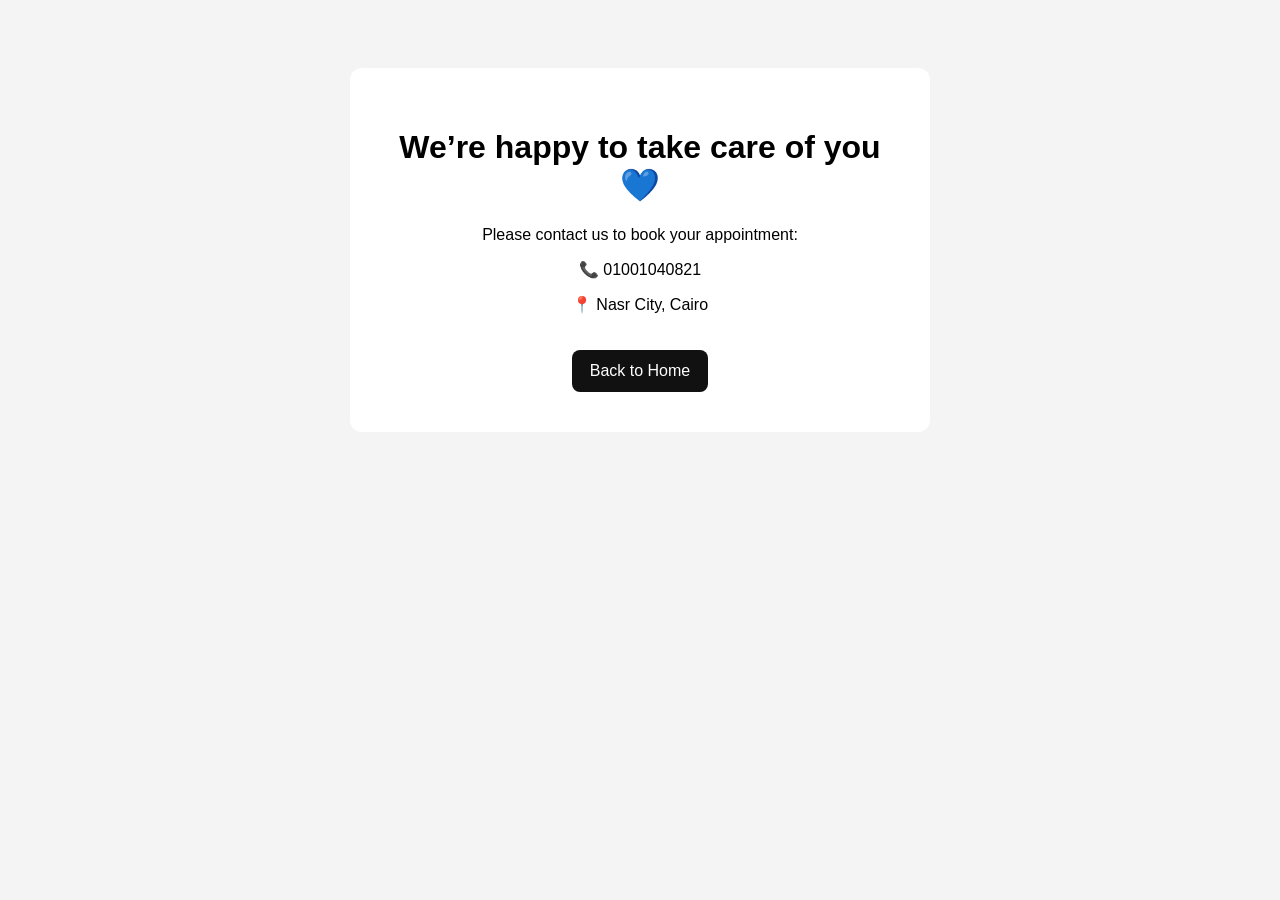
==== booking.html @ 85c0273f "Update booking.html" ====
<!DOCTYPE html>
<html>
<head>
<title>Book Appointment</title>
<style>
body{font-family:Arial;text-align:center;padding:60px;background:#f4f4f4}
.box{background:white;padding:40px;border-radius:12px;max-width:500px;margin:auto}
a{display:inline-block;margin-top:20px;padding:12px 18px;background:#111;color:white;text-decoration:none;border-radius:8px}
</style>
</head>

<body>

<div class="box">

<h1>We’re happy to take care of you 💙</h1>

<p>Please contact us to book your appointment:</p>

<p>📞 01001040821</p>
<p>📍 Nasr City, Cairo</p>

<a href="index.html">Back to Home</a>

</div>

</body>
</html>
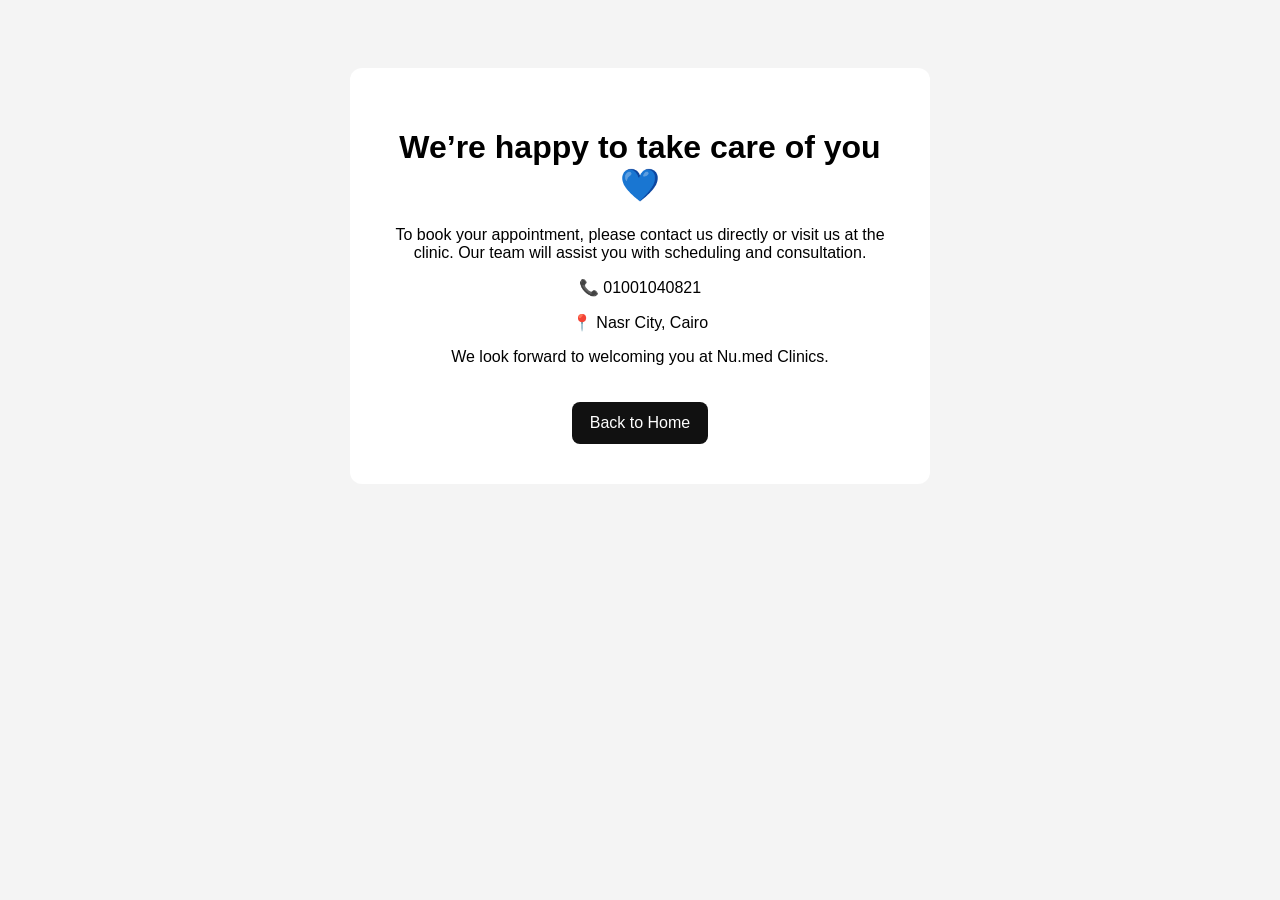
==== commit 02572d38: "Update booking.html" ====
--- a/booking.html
+++ b/booking.html
@@ -15,13 +15,19 @@
 
 <h1>We’re happy to take care of you 💙</h1>
 
-<p>Please contact us to book your appointment:</p>
+<p>
+To book your appointment, please contact us directly or visit us at the clinic.
+Our team will assist you with scheduling and consultation.
+</p>
 
 <p>📞 01001040821</p>
 <p>📍 Nasr City, Cairo</p>
 
+<p>
+We look forward to welcoming you at Nu.med Clinics.
+</p>
+
 <a href="index.html">Back to Home</a>
-
 </div>
 
 </body>
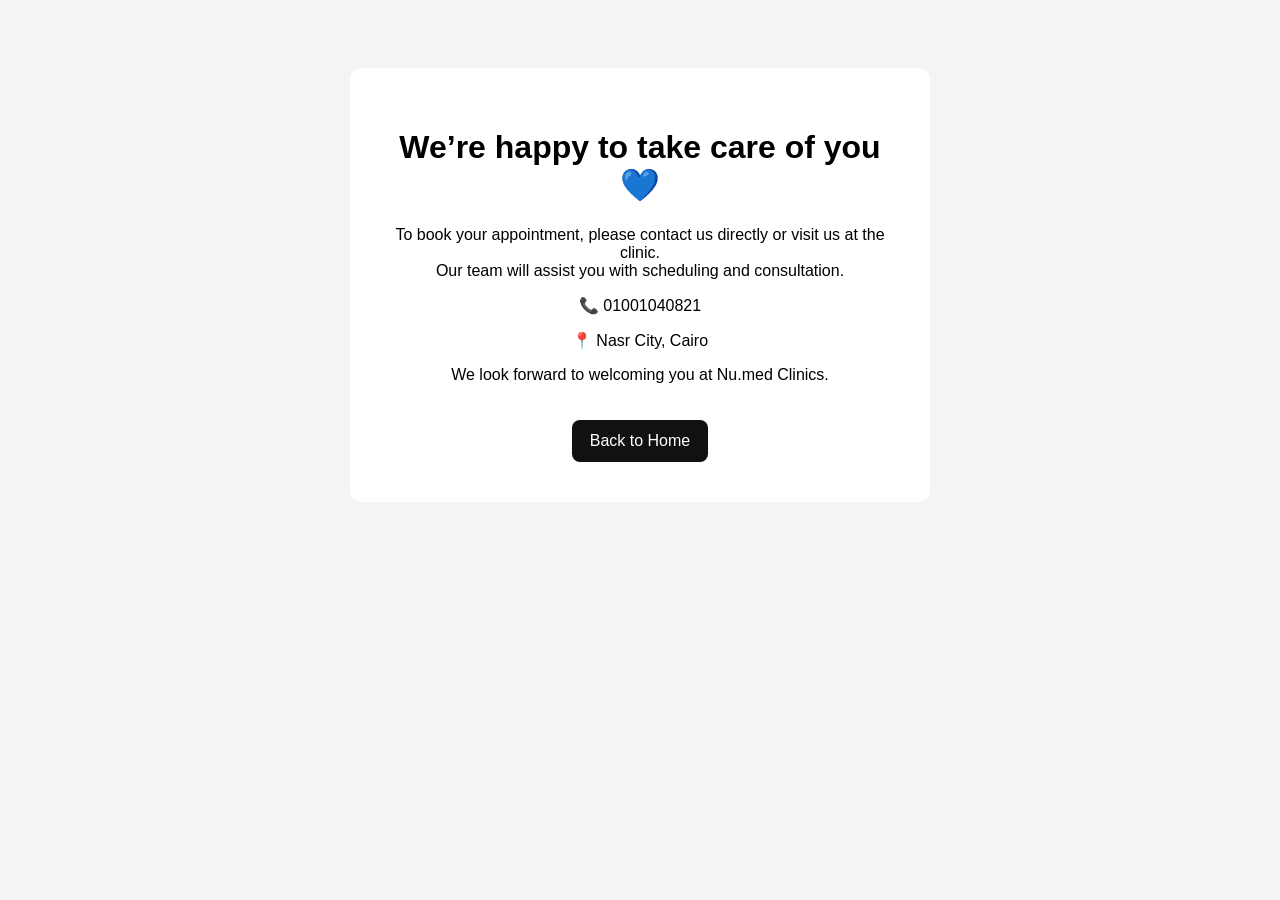
==== commit 4b565430: "Update booking.html" ====
--- a/booking.html
+++ b/booking.html
@@ -3,9 +3,30 @@
 <head>
 <title>Book Appointment</title>
 <style>
-body{font-family:Arial;text-align:center;padding:60px;background:#f4f4f4}
-.box{background:white;padding:40px;border-radius:12px;max-width:500px;margin:auto}
-a{display:inline-block;margin-top:20px;padding:12px 18px;background:#111;color:white;text-decoration:none;border-radius:8px}
+body{
+    font-family:Arial;
+    text-align:center;
+    background:#f4f4f4;
+    padding:60px;
+}
+
+.box{
+    background:white;
+    padding:40px;
+    border-radius:12px;
+    max-width:500px;
+    margin:auto;
+}
+
+a{
+    display:inline-block;
+    margin-top:20px;
+    padding:12px 18px;
+    background:#111;
+    color:white;
+    text-decoration:none;
+    border-radius:8px;
+}
 </style>
 </head>
 
@@ -16,18 +37,17 @@
 <h1>We’re happy to take care of you 💙</h1>
 
 <p>
-To book your appointment, please contact us directly or visit us at the clinic.
+To book your appointment, please contact us directly or visit us at the clinic.<br>
 Our team will assist you with scheduling and consultation.
 </p>
 
 <p>📞 01001040821</p>
 <p>📍 Nasr City, Cairo</p>
 
-<p>
-We look forward to welcoming you at Nu.med Clinics.
-</p>
+<p>We look forward to welcoming you at Nu.med Clinics.</p>
 
 <a href="index.html">Back to Home</a>
+
 </div>
 
 </body>
